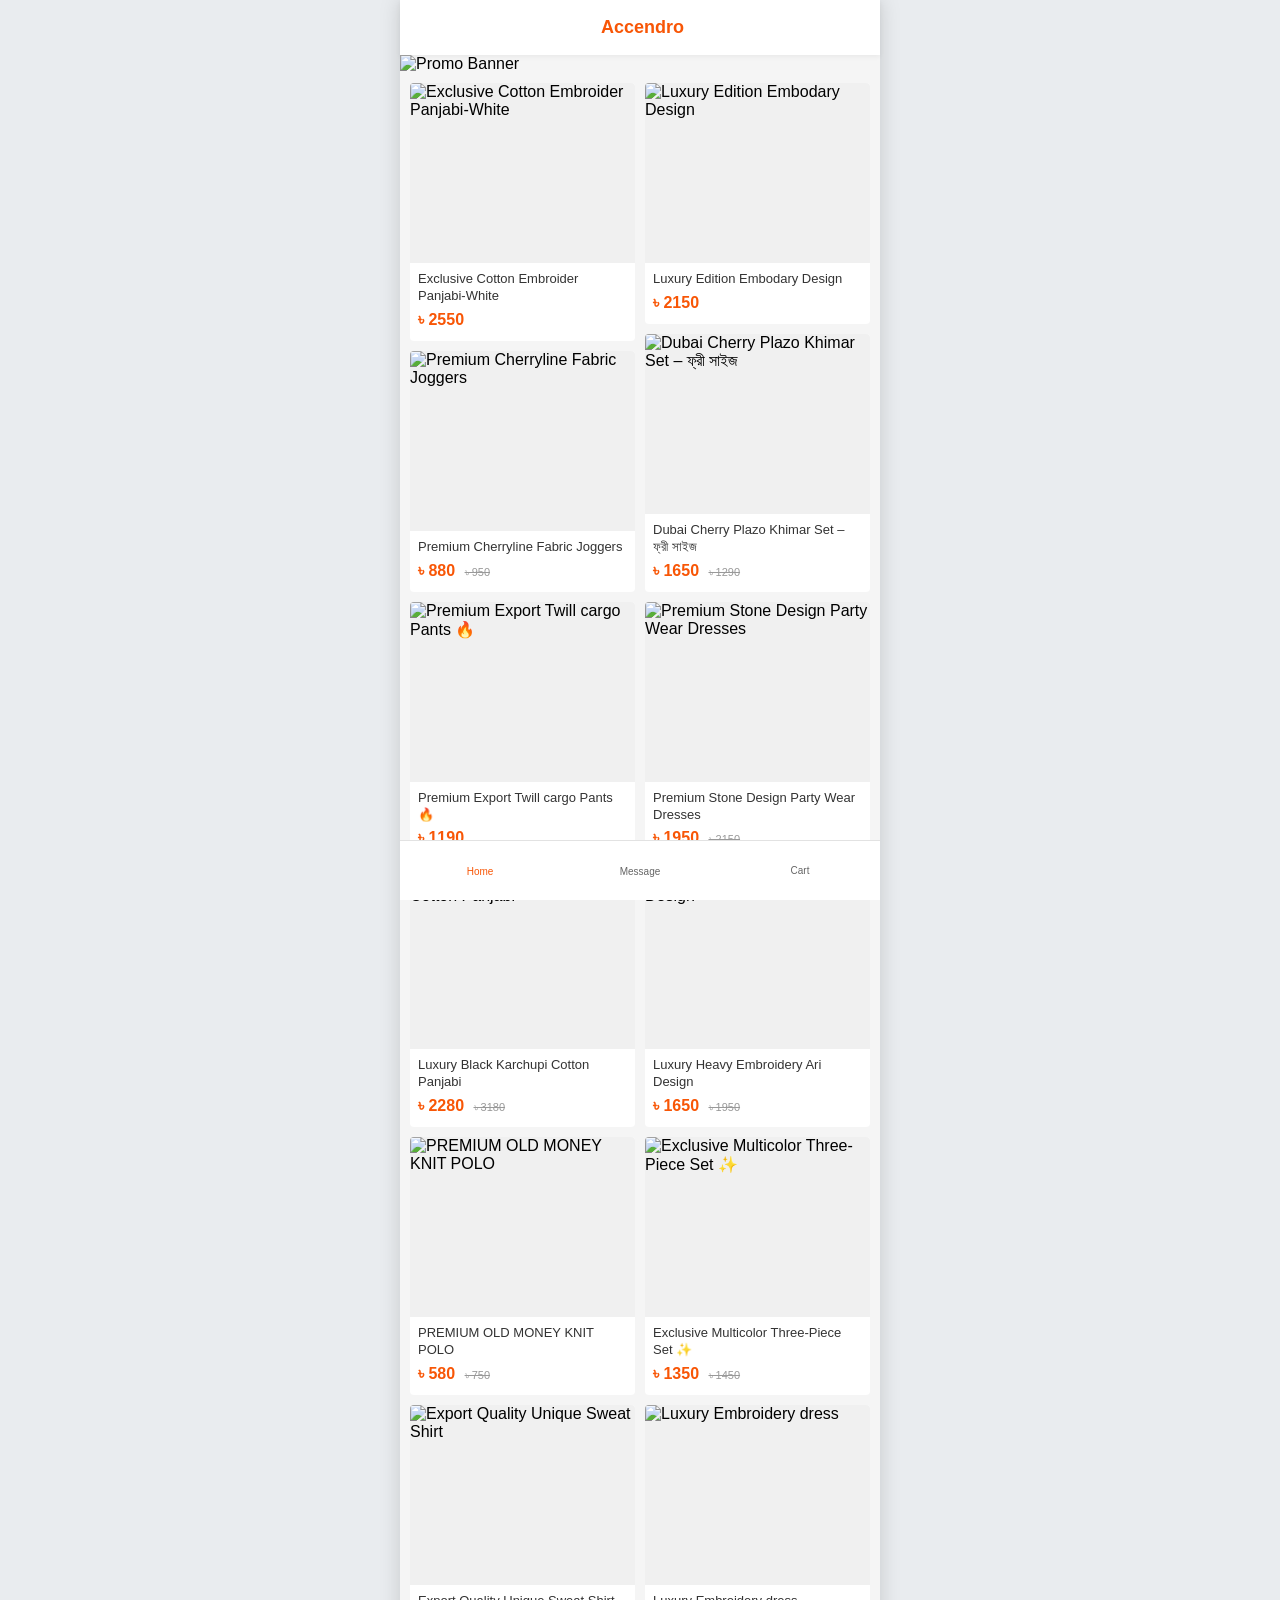
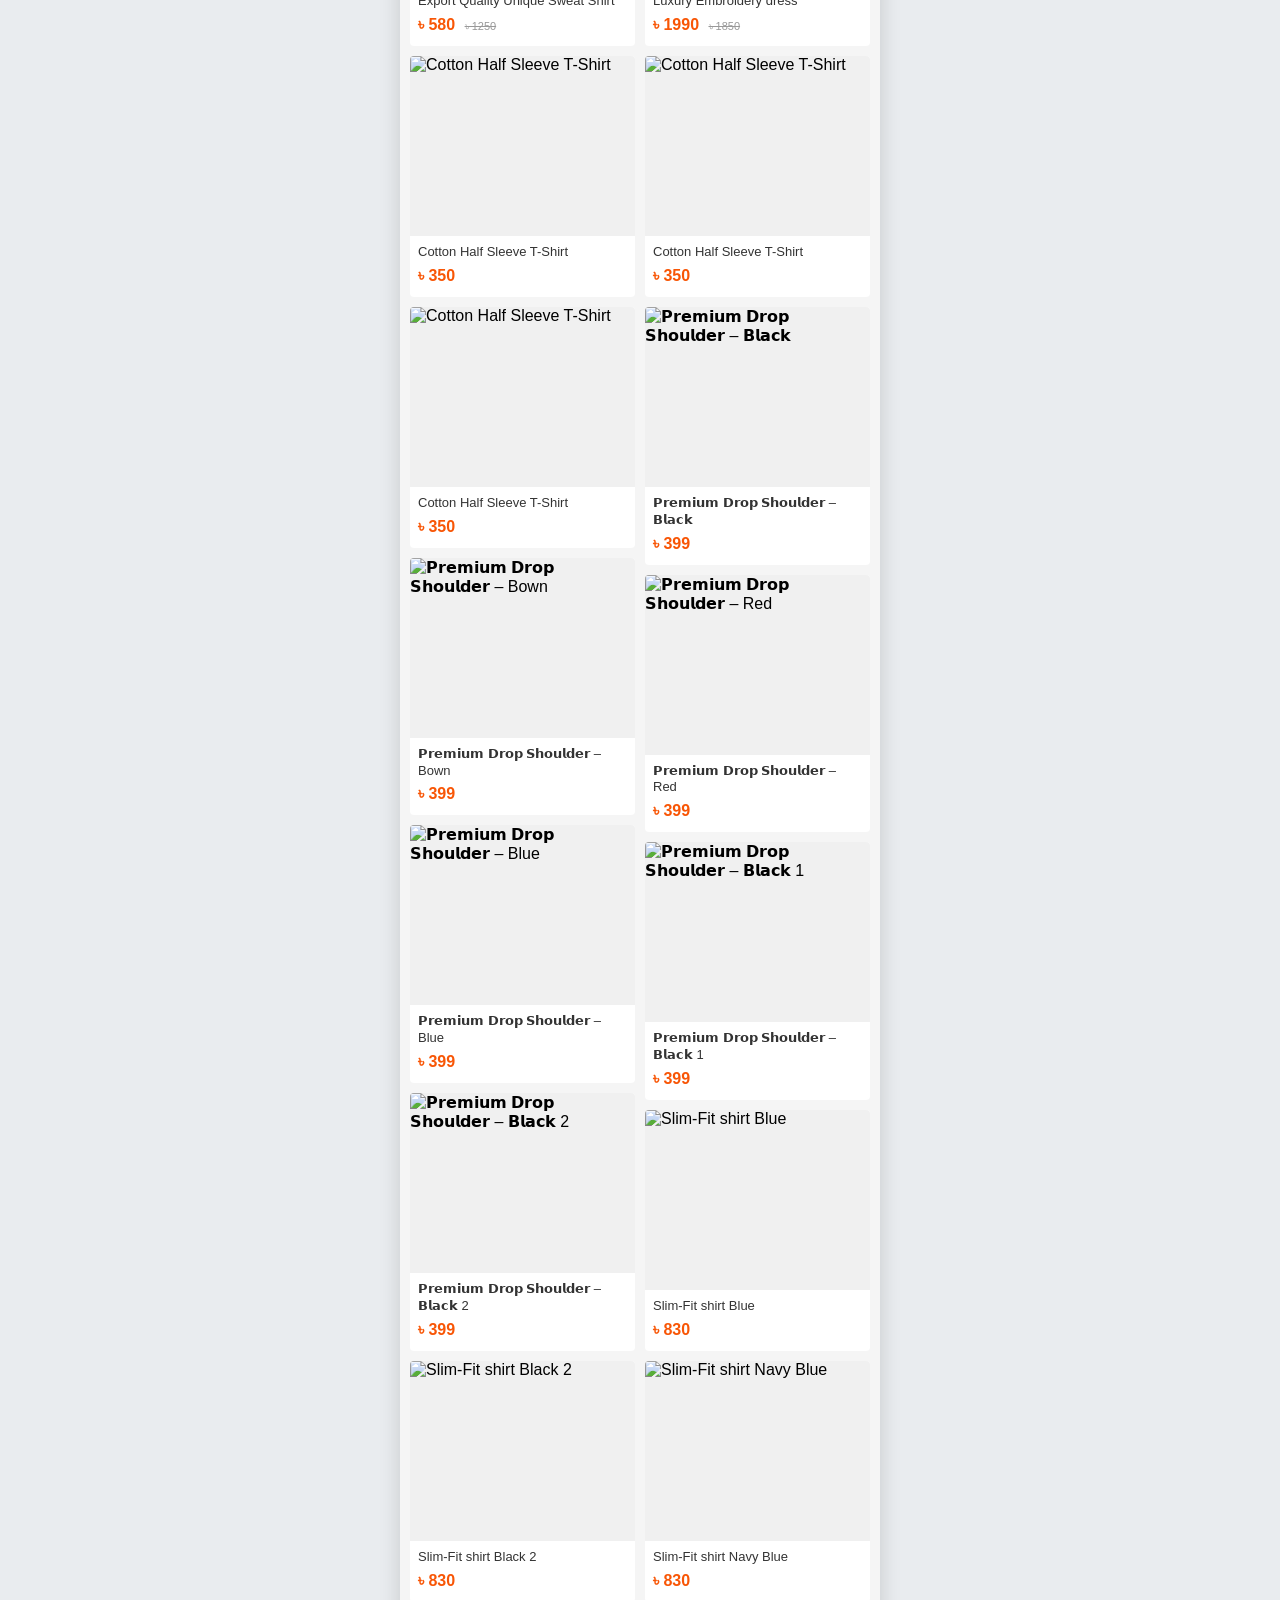
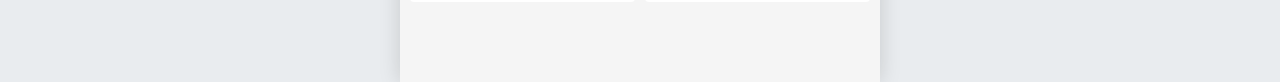
==== index.html @ 6b5dd68f "Very first e-com for clothing" ====
<!DOCTYPE html>
<html lang="en">
<head>
    <meta charset="UTF-8">
    <meta name="viewport" content="width=device-width, initial-scale=1.0">
    <title>Home</title>
    <link rel="stylesheet" href="style.css">
    <link href="https://cdn.jsdelivr.net/npm/remixicon@3.5.0/fonts/remixicon.css" rel="stylesheet">
</head>
<body>

    <!-- Sidebar -->
    <div class="sidebar-overlay" onclick="toggleMenu()"></div>
    <div class="sidebar" id="sidebar">
        <h3>Menu</h3>
        <p style="padding:10px 0; border-bottom:1px solid #eee;">Men's Fashion</p>
        <p style="padding:10px 0; border-bottom:1px solid #eee;">Women's Fashion</p>
    </div>

<!-- Header with Brand Logo & Expandable Search -->
<!-- Header with Center Brand Logo & Expandable Search -->
<header class="top-header" style="display: flex;">
    <i class="ri-menu-line menu-btn" onclick="toggleMenu()" style="position:relative; z-index:10;"></i>
    
    <!-- Brand Logo (Perfectly Centered) -->
    <div class="header-brand" id="home-brand" style="position:absolute; left:50%; transform:translateX(-50%); display:flex; align-items:center; gap:5px; font-weight:bold; font-size:18px; color:var(--primary);">
        <i class="ri-arrow-up-circle-fill"></i> Accendro
    </div>
    
    <!-- Search Icon (Pushed to Right) -->
    <div class="header-icons" id="home-header-icons" style="margin-left:auto; position:relative; z-index:10;">
        <i class="ri-search-line" onclick="toggleHomeSearch()"></i>
    </div>
    
    <!-- Hidden Search Box -->
    <div class="header-search-box" id="home-search-input-box" style="display:none; flex-grow:1; margin-left:10px; background:#f0f0f0; border-radius:20px; padding:5px 15px; align-items:center; position:relative; z-index:10;">
        <input type="text" id="home-search-val" placeholder="Search products..." style="width:100%; border:none; background:transparent; outline:none; font-size:14px;">
        <i class="ri-close-line" onclick="toggleHomeSearch()" style="font-size:20px; margin-left:10px;"></i>
    </div>
</header>

<!-- Dynamic Image Banner (Controlled by JSON) -->
<div class="promo-banner" id="home-promo-banner" style="display:none;">
    <img id="home-promo-banner-img" src="" alt="Promo Banner">
</div>

<!-- The sort bar is now automatically sticky via CSS. Initially imvisible -->
<div class="sort-bar" style="display:none;">
    
    <div class="sort-item active">Best Match</div>
    <div class="sort-item">Popularity</div>
    <div class="sort-item" id="sort-price-btn">Price <i class="ri-expand-up-down-line" id="price-icon"></i></div>
</div>

    <!-- THIS IS THE EMPTY BOX FOR JAVASCRIPT -->
    <div class="product-grid" id="grid">
        <!-- JS will automatically put the JSON products here -->
    </div>

    <!-- Bottom Nav -->
    <nav class="bottom-nav">
        <a href="index.html" class="nav-item active">
            <i class="ri-home-5-fill"></i> Home
        </a>
        <!-- Message Button (Updated) -->
<div class="nav-item" onclick="openMessenger()" style="cursor:pointer;">
    <i class="ri-message-3-line"></i> Message
</div>
        <a href="checkout.html" class="nav-item">
    <div class="cart-icon-wrapper">
        <i class="ri-shopping-cart-2-line"></i>
        <span class="cart-badge">0</span>
    </div>
    Cart
</a>
    </nav>
    
<script src="global.js"></script>
<script>
    let allProducts = [];
let currentProducts =[];
let priceSortDir = 'none';

// --- INFINITE SCROLL VARIABLES ---
let renderedCount = 0;
let ITEMS_PER_LOAD = 12; // Changed to 'let' so we can temporarily increase it
let gridProducts =[]; 

// --- 1. MIX PRODUCTS ---
function interleaveProducts(products) {
    if (!products || products.length === 0) return[];
    
    let typesMap = {};
    products.forEach(p => {
        let t = p.type ? String(p.type).trim() : 'Uncategorized';
        if (!typesMap[t]) typesMap[t] =[];
        typesMap[t].push(p);
    });
    
    let result =[];
    let keys = Object.keys(typesMap);
    let maxLength = keys.length > 0 ? Math.max(...Object.values(typesMap).map(arr => arr.length)) : 0;
    
    for(let i = 0; i < maxLength; i++) {
        keys.forEach(k => {
            if (typesMap[k] && typesMap[k][i]) result.push(typesMap[k][i]);
        });
    }
    return result;
}

function toggleSortBar(show) {
    const sortBar = document.querySelector('.sort-bar');
    if (sortBar) sortBar.style.display = show ? 'flex' : 'none';
}

// --- 2. INITIALIZE PAGE & RESTORE SCROLL POSITION ---
async function initShop() {
    const fetchedProducts = await getProducts();
    
    // Banner Logic
    const banners = fetchedProducts.filter(p => String(p.type).toLowerCase().includes('banner') || String(p.id).toLowerCase().includes('banner'));
    const activeBanners = banners.filter(b => b.in_stock === true);
    const bannerContainer = document.getElementById('home-promo-banner');
    const bannerImg = document.getElementById('home-promo-banner-img');
    
    if (activeBanners.length > 0 && bannerContainer && bannerImg) {
        bannerImg.src = activeBanners[activeBanners.length - 1].images[0];
        bannerContainer.style.display = 'block';
    } else if (bannerContainer) {
        bannerContainer.style.display = 'none';
    }

    // Shop Product Logic
    const inStockProducts = fetchedProducts.filter(p => p.in_stock === true && !String(p.type).toLowerCase().includes('banner') && !String(p.id).toLowerCase().includes('banner'));
    allProducts = interleaveProducts(inStockProducts);
    currentProducts = [...allProducts];
    
    renderSidebarMenu();
    
    // --- NEW: RESTORE STATE FROM SESSION MEMORY ---
    const savedScroll = sessionStorage.getItem('homeScrollPos');
    const savedCount = sessionStorage.getItem('homeRenderCount');
    const savedSearch = sessionStorage.getItem('homeSearchTerm');
    
    // If returning from a product page, temporarily increase load limit to render everything at once
    if (savedCount) ITEMS_PER_LOAD = parseInt(savedCount);
    
    const searchQuery = getUrlParam('search') || savedSearch;
    
    if (searchQuery) {
        const searchInput = document.getElementById('home-search-val');
        if (searchInput) {
            searchInput.value = searchQuery;
            document.getElementById('home-search-input-box').style.display = 'flex';
            document.getElementById('home-brand').style.display = 'none';
            document.getElementById('home-header-icons').style.display = 'none';
        }
        toggleSortBar(true); 
        handleSearch(searchQuery);
    } else {
        toggleSortBar(false); 
        renderGrid(currentProducts);
    }
    
    // Snap back to where they were scrolled
    if (savedScroll) {
        setTimeout(() => {
            window.scrollTo({ top: parseInt(savedScroll), behavior: 'instant' });
        }, 100); // 100ms gives the grid time to render
    }
    
    // Reset limits and clear memory so a manual refresh loads normally
    ITEMS_PER_LOAD = 12; 
    sessionStorage.removeItem('homeScrollPos');
    sessionStorage.removeItem('homeRenderCount');
    sessionStorage.removeItem('homeSearchTerm');
    
    setupEventListeners();
}

// --- 3. SIDEBAR LOGIC ---
function renderSidebarMenu() {
    let typesMap = {};
    allProducts.forEach(p => {
        if (p.type) {
            if (!typesMap[p.type]) typesMap[p.type] = new Set();
            if (p.sub_type) typesMap[p.type].add(p.sub_type);
        }
    });
    
    const sidebar = document.getElementById('sidebar');
    sidebar.style.display = 'flex';
    sidebar.style.flexDirection = 'column';
    
    let html = `
        <div style="font-size:18px; font-weight:bold; color:var(--primary); padding-bottom:15px; border-bottom:1px solid #eee; margin-bottom:10px;">
            Categories
        </div>
        <div style="overflow-y: auto; flex-grow: 1;">
            <div class="menu-category active-cat" id="cat-all" onclick="filterByType('All', null, this)">
                All Products
            </div>`;
    
    for (const[type, subTypes] of Object.entries(typesMap)) {
        html += `
        <div class="menu-category" style="display:flex; justify-content:space-between; align-items:center;">
            <span onclick="filterByType('${type}', null, this.parentElement)" style="flex-grow:1;">${type}</span>
            <i class="ri-arrow-down-s-line" onclick="this.parentElement.classList.toggle('open')" style="padding:10px; margin:-10px;"></i>
        </div>
        <div class="sub-menu">`;
        subTypes.forEach(sub => { html += `<p onclick="filterByType('${type}', '${sub}', this)">${sub}</p>`; });
        html += `</div>`;
    }
    
    html += `</div><div style="margin-top:auto; border-top:1px solid #eee; padding-top:15px;">
             <p style="color:#666; font-size:15px; cursor:pointer; font-weight:500;"><i class="ri-information-line"></i> About Us</p>
             </div>`;
    sidebar.innerHTML = html;
}

function filterByType(type, subType = null, clickedElement = null) {
    document.querySelectorAll('.menu-category, .menu-category span, .sub-menu p').forEach(el => el.classList.remove('active-cat'));
    if (clickedElement) clickedElement.classList.add('active-cat');

    if (type === 'All') {
        currentProducts = [...allProducts];
        toggleSortBar(false);
    } else if (subType) {
        currentProducts = allProducts.filter(p => p.type === type && p.sub_type === subType);
        toggleSortBar(true);
    } else {
        currentProducts = allProducts.filter(p => p.type === type);
        toggleSortBar(true);
    }
    renderGrid(currentProducts);
    toggleMenu();
}

// --- 4. SEARCH & SORT LOGIC ---
function toggleHomeSearch() {
    const brand = document.getElementById('home-brand');
    const icons = document.getElementById('home-header-icons');
    const searchBox = document.getElementById('home-search-input-box');
    const searchInput = document.getElementById('home-search-val');
    
    if (searchBox.style.display === 'flex') {
        searchBox.style.display = 'none';
        brand.style.display = 'flex';
        icons.style.display = 'flex';
        if (searchInput) searchInput.value = '';
        
        document.querySelectorAll('.sort-item').forEach(btn => btn.classList.remove('active'));
        const sortBtns = document.querySelectorAll('.sort-item');
        if (sortBtns.length > 0) sortBtns[0].classList.add('active');
        priceSortDir = 'none';
        handleSearch(''); 
    } else {
        searchBox.style.display = 'flex';
        brand.style.display = 'none';
        icons.style.display = 'none';
        if (searchInput) searchInput.focus();
    }
}

function handleSearch(directQuery = null) {
    const inputEl = document.getElementById('home-search-val');
    let query = directQuery || (inputEl ? inputEl.value : "");
    query = query.toLowerCase().trim();
    
    if(!query) {
        currentProducts = [...allProducts];
        toggleSortBar(false);
        renderGrid(currentProducts);
        return;
    }

    toggleSortBar(true);
    const queryTerms = query.split(' ').filter(t => t); 
    currentProducts = allProducts.filter(p => {
        const searchableString = `${p.name} ${(p.tags).join(' ')} ${(p.keywords).join(' ')} ${p.type} ${p.sub_type}`.toLowerCase();
        return queryTerms.every(term => isCloseMatch(term, searchableString));
    });
    renderGrid(currentProducts);
}

function handleSort(sortType, clickedElement) {
    document.querySelectorAll('.sort-item').forEach(btn => btn.classList.remove('active'));
    clickedElement.classList.add('active');
    const priceIcon = document.getElementById('price-icon');
    priceIcon.className = 'ri-expand-up-down-line';
    
    if (sortType === 'best_match') { 
        priceSortDir = 'none';
        const inputEl = document.getElementById('home-search-val');
        let query = inputEl ? inputEl.value.trim().toLowerCase() : "";
        if (query) {
            const queryTerms = query.split(' ').filter(t => t); 
            currentProducts = allProducts.filter(p => {
                const searchableString = `${p.name} ${(p.tags).join(' ')} ${(p.keywords).join(' ')} ${p.type} ${p.sub_type}`.toLowerCase();
                return queryTerms.every(term => isCloseMatch(term, searchableString));
            });
        } else {
            currentProducts = [...allProducts];
        }
    }
    else if (sortType === 'sales') { currentProducts.sort((a, b) => (b.sold || 0) - (a.sold || 0)); priceSortDir = 'none'; }
    else if (sortType === 'price') {
        if (priceSortDir === 'asc') { currentProducts.sort((a, b) => b.price - a.price); priceSortDir = 'desc'; priceIcon.className = 'ri-arrow-down-line'; } 
        else { currentProducts.sort((a, b) => a.price - b.price); priceSortDir = 'asc'; priceIcon.className = 'ri-arrow-up-line'; }
    }
    renderGrid(currentProducts);
}

// --- 5. GRID DRAWING & INFINITE SCROLLING ---
// --- 5. GRID DRAWING & SMART IMAGE LOADING ---
function renderGrid(productsToDraw, append = false) {
    const grid = document.getElementById('grid');
    
    if (!append) {
        gridProducts = productsToDraw;
        renderedCount = 0;
        if (gridProducts.length === 0) {
            grid.innerHTML = `<p style="text-align:center; width: 100%; padding: 20px;">No products found.</p>`;
            return;
        }
        grid.innerHTML = `<div class="masonry-col" id="col-left"></div><div class="masonry-col" id="col-right"></div>`;
    }
    
    const leftCol = document.getElementById('col-left');
    const rightCol = document.getElementById('col-right');
    if (!leftCol || !rightCol) return;
    
    const nextBatch = gridProducts.slice(renderedCount, renderedCount + ITEMS_PER_LOAD);
    
    nextBatch.forEach((p, index) => {
        const globalIndex = renderedCount + index;
        
        // SMART LAZY LOADING: First 4 images load instantly, the rest wait.
        const lazyAttr = globalIndex < 4 ? 'loading="eager"' : 'loading="lazy"';
        
        // When the image finishes downloading, we remove the CSS pulse animation
        const cardHtml = `
            <a href="product.html?id=${p.id}" class="product-card">
                <img src="${p.images[0]}" alt="${p.name}" ${lazyAttr} onload="this.style.animation='none';">
                <div class="p-details">
                    <div class="p-title">${p.name}</div>
                    <div style="display:flex; justify-content:space-between; align-items:flex-end;">
                        <div>
                            <span class="p-price">৳ ${p.price}</span>
                            ${p.original_price ? `<span class="p-old-price">৳ ${p.original_price}</span>` : ''}
                        </div>
                        ${p.show_sold && p.sold > 0 ? `<div style="font-size:10px; color:#888;">${p.sold} sold</div>` : ''}
                    </div>
                </div>
            </a>`;
        
        if (globalIndex % 2 === 0) leftCol.insertAdjacentHTML('beforeend', cardHtml);
        else rightCol.insertAdjacentHTML('beforeend', cardHtml);
    });
    
    renderedCount += nextBatch.length;
}



// 5A. Infinite Scroll Listener
window.addEventListener('scroll', () => {
    if ((window.innerHeight + window.scrollY) >= document.body.offsetHeight - 500) {
        if (renderedCount < gridProducts.length) renderGrid(gridProducts, true); 
    }
});

// --- 6. SAVE STATE BEFORE LEAVING PAGE ---
// This is the magic that remembers your scroll position when you click a product!
window.addEventListener('beforeunload', () => {
    sessionStorage.setItem('homeScrollPos', window.scrollY);
    sessionStorage.setItem('homeRenderCount', renderedCount);
    const searchInput = document.getElementById('home-search-val');
    if (searchInput && searchInput.value) {
        sessionStorage.setItem('homeSearchTerm', searchInput.value);
    }
});

// --- 6. EVENT LISTENERS (FINAL FIXED HOME BUTTON) ---
function setupEventListeners() {
    const homeSearch = document.getElementById('home-search-val');
    if(homeSearch) homeSearch.addEventListener('keyup', (e) => { if (e.key === 'Enter') handleSearch(); });
    
    const btns = document.querySelectorAll('.sort-item');
    if(btns.length >= 3) {
        btns[0].addEventListener('click', function() { handleSort('best_match', this); });
        btns[1].addEventListener('click', function() { handleSort('sales', this); });
        btns[2].addEventListener('click', function() { handleSort('price', this); });
    }

    // FIX: Make the Home button scroll to top instead of reloading and triggering the save-state
    const homeNavBtn = document.querySelector('.bottom-nav a[href="index.html"]');
    if (homeNavBtn) {
        homeNavBtn.addEventListener('click', (e) => {
            e.preventDefault(); // Stop the page from reloading
            window.scrollTo({ top: 0, behavior: 'smooth' }); // Smoothly glide to the top
            
            // Optional: If they were searching, clear the search and reset the grid
            if (homeSearch && homeSearch.value) {
                toggleHomeSearch(); // Closes search box and resets grid
            }
        });
    }
}

initShop();
</script>
<script>
    // Sidebar toggle logic needed on Home page
    function toggleMenu() {
        document.getElementById('sidebar').classList.toggle('active');
        document.querySelector('.sidebar-overlay').classList.toggle('active');
    }
</script>
<!-- TEST METHOD 2: LAZY LOADED FACEBOOK CHAT PLUGIN -->
<div id="fb-root"></div>
<div id="fb-customer-chat" class="fb-customerchat"></div>

</body>
</html>
---- style.css ----
/* --- RESET & VARIABLES --- */
:root {
    --primary: #f85606; /* Daraz Orange */
    --accent: #ff3300;
    --dark: #333;
    --gray: #f5f5f5;
    --border: #e2e2e2;
    --white: #fff;
}
* { box-sizing: border-box; margin: 0; padding: 0; font-family: 'Roboto', sans-serif; -webkit-tap-highlight-color: transparent; }
body { background: var(--gray); padding-bottom: 70px; }
a { text-decoration: none; color: inherit; }
img { max-width: 100%; display: block; }
button { cursor: pointer; }

/* --- UNIVERSAL HEADER (Used on Home & Product) --- */
.top-header {
    background: var(--white);
    padding: 10px 15px;
    position: sticky;
    top: 0;
    z-index: 100;
    display: flex;
    align-items: center;
    gap: 15px;
    box-shadow: 0 2px 5px rgba(0,0,0,0.05);
    height: 55px;
}
.header-title { flex-grow: 1; font-size: 16px; font-weight: 500; color: var(--dark); }
.header-icons { display: flex; gap: 15px; font-size: 22px; color: var(--dark); }
.menu-btn { font-size: 22px; color: var(--dark); }

/* --- SIDEBAR --- */
.sidebar {
    position: fixed; left: -280px; top: 0; width: 250px; height: 100%;
    background: white; z-index: 1000; transition: 0.3s; box-shadow: 2px 0 5px rgba(0,0,0,0.2); padding: 20px;
}
.sidebar.active { left: 0; }
.sidebar-overlay {
    position: fixed; top: 0; left: 0; width: 100%; height: 100%;
    background: rgba(0,0,0,0.5); z-index: 999; display: none;
}
.sidebar-overlay.active { display: block; }

/* --- HOME PAGE ELEMENTS --- */
.search-container { flex-grow: 1; display: flex; border: 1px solid var(--primary); border-radius: 4px; overflow: hidden; height: 35px; }
.search-input { width: 100%; border: none; padding: 0 10px; outline: none; font-size: 14px; }
.search-btn { background: var(--primary); color: var(--white); border: none; padding: 0 15px; font-size: 16px; display: flex; align-items: center; }

.sort-bar { background: var(--white); display: flex;  justify-content: space-around; padding: 10px 0; border-bottom: 1px solid var(--border); font-size: 14px; color: var(--dark); }
.sort-item.active { color: var(--primary); font-weight: bold; }

/* Promo Banner */
.promo-banner img { width: 100%; height: auto; display: block; object-fit: cover; max-height: 150px; }

/* --- PRODUCT GRID (Fixed) --- */
/* --- 1. TWO-COLUMN MASONRY WRAPPER --- */
.product-grid {
    display: flex;
    gap: 10px;
    padding: 10px;
    align-items: flex-start; /* Prevents columns from stretching to match each other */
}

/* The invisible columns we will create with JS */
.masonry-col {
    display: flex;
    flex-direction: column;
    gap: 10px;
    flex: 1; /* Makes both columns exactly 50% width */
    width: 50%;
}

/* --- 2. THE CARD --- */
.product-card { 
    background: var(--white); 
    border-radius: 4px; 
    overflow: hidden; 
    padding-bottom: 8px; 
    display: flex; 
    flex-direction: column; 
    height: max-content;
    width: 100%;
}

.product-card img { 
    width: 100%; 
    height: 180px; 
    object-fit: cover; 
    background-color: #f0f0f0; /* Soft grey placeholder */
    /* Optional: Adds a slight pulsing animation to the placeholder */
    animation: pulseBg 1.5s infinite; 
}

@keyframes pulseBg {
    0% { background-color: #f0f0f0; }
    50% { background-color: #e0e0e0; }
    100% { background-color: #f0f0f0; }
}

/* Update 2: Remove 'justify-content: space-between' to close the gap */
/* 2. Remove 'space-between' and use a natural gap instead */
.p-details { 
    padding: 8px 8px 4px 8px; 
    display: flex; 
    flex-direction: column; 
    gap: 6px; /* Adds a perfect, consistent space between title and price */
}

/* 3. Remove fixed height so 1-line titles don't leave empty space */
.p-title { 
    font-size: 13px; 
    line-height: 1.3;
    display: -webkit-box; 
    -webkit-line-clamp: 2; 
    -webkit-box-orient: vertical; 
    overflow: hidden; 
    color: #333; 
    /* Make sure there is NO 'height' property here! */
}
.p-price { color: var(--primary); font-size: 16px; font-weight: bold; }

/* --- PRODUCT DETAILS PAGE --- */
/* Note: We now use .top-header for the product page too */
.detail-image { width: 100%; height: 380px; object-fit: cover; background: #fff; }
.gallery-strip { display: flex; gap: 10px; overflow-x: auto; padding: 10px; background: white; border-bottom: 1px solid #eee; }
.thumbnail { width: 60px; height: 60px; border-radius: 4px; border: 1px solid #ddd; object-fit: cover; flex-shrink: 0; }
.thumbnail.active { border: 2px solid var(--primary); }

.detail-info { background: white; padding: 15px; margin-bottom: 10px; }
.detail-price { color: var(--primary); font-size: 24px; font-weight: bold; }
.detail-title { font-size: 16px; margin-top: 5px; line-height: 1.4; color: #222; }
.section-title { font-size: 14px; font-weight: bold; color: #555; padding: 5px; padding-left: 15px; margin-top: 5px; margin-right: 15; }
.info-text { font-size: 13px; color: #666; line-height: 1.5; background: white; }

/* --- MODAL & SELECTION --- */
.selection-modal {
    position: fixed; bottom: -100%; left: 0; width: 100%; background: white; z-index: 1001;
    border-radius: 15px 15px 0 0; padding: 15px; transition: 0.3s ease-out; box-shadow: 0 -5px 20px rgba(0,0,0,0.2);
}
.selection-modal.active { bottom: 0; }

.variant-section { margin-bottom: 15px; }
.variant-title { font-size: 13px; font-weight: bold; margin-bottom: 8px; color: #555; }
.size-option { display: inline-block; border: 1px solid #ddd; padding: 5px 15px; border-radius: 4px; margin-right: 5px; font-size: 13px; }
.size-option.selected { border-color: var(--primary); color: var(--primary); background: #fff0e8; }
.color-option { display: inline-block; width: 30px; height: 30px; border-radius: 50%; margin-right: 10px; border: 2px solid transparent; position: relative; }
.color-option.selected { border: 2px solid var(--primary); transform: scale(1.1); }

.qty-control { display: flex; align-items: center; }
.qty-btn { width: 30px; height: 30px; background: #eee; border: none; font-size: 18px; border-radius: 4px; }
.qty-val { margin: 0 15px; font-size: 14px; font-weight: bold; }

/* --- CHECKOUT --- */
.checkout-header { justify-content: flex-start; } /* Override default space-between */
.checkout-container { padding: 15px; background: white; min-height: 100vh; }
.checkout-item { display: flex; gap: 10px; border-bottom: 1px solid #eee; padding-bottom: 15px; margin-bottom: 15px; }
.checkout-img { width: 70px; height: 70px; border-radius: 5px; object-fit: cover; }
.checkout-details { flex-grow: 1; display: flex; flex-direction: column; justify-content: space-between; }
.form-group { margin-bottom: 15px; }
.form-label { display: block; font-size: 14px; margin-bottom: 5px; color: #4F4E5C; font-weight: bold; }
.form-input, .form-select, .form-textarea { width: 100%; padding: 10px; border: 1px solid #ddd; border-radius: 4px; font-size: 14px; background: white; }
.place-order-btn { background: var(--primary); color: white; width: 100%; padding: 15px; border: none; border-radius: 5px; font-size: 16px; font-weight: bold; margin-top: 10px; }

/* --- BOTTOM NAV --- */
.bottom-nav { position: fixed; bottom: 0; width: 100%; background: white; border-top: 1px solid var(--border); display: flex; height: 60px; z-index: 900; }
.nav-item { flex: 1; display: flex; flex-direction: column; justify-content: center; align-items: center; font-size: 10px; color: #666; }
.nav-item.active { color: var(--primary); }
.nav-item i { font-size: 20px; margin-bottom: 2px; }

/* Product Page Bottom Bar */
.product-bottom-nav { justify-content: flex-start; }
.icon-btn { width: 15%; display: flex; flex-direction: column; justify-content: center; align-items: center; border-right: 1px solid #eee; font-size: 10px; color: #666; }
.btn-buy, .btn-cart { width: 35%; border: none; font-weight: bold; color: white; font-size: 14px; }
.btn-buy { background: linear-gradient(to right, #ff9000, #ff5000); }
.btn-cart { background: linear-gradient(to right, #ffb03a, #ff9000); }

/* --- NEW FEATURES CSS --- */
/* Cart Badge */
.cart-icon-wrapper { position: relative; display: inline-block; }
.cart-badge {
    position: absolute; top: -5px; right: -10px;
    background: var(--accent); color: white;
    font-size: 10px; font-weight: bold;
    padding: 2px 5px; border-radius: 10px; display: none;
}

/* Toast Notification */
/* --- UPDATED TOAST NOTIFICATION (Centered Daraz Style) --- */
.toast-notification {
    position: fixed; 
    top: 50%; 
    left: 50%; 
    transform: translate(-50%, -50%) scale(0.9);
    background: rgba(50, 50, 50, 0.95); 
    color: white; 
    padding: 25px 20px;
    border-radius: 8px; 
    font-size: 15px; 
    z-index: 10005; /* Ensures it pops up above the modal */
    display: flex; 
    flex-direction: column; 
    align-items: center; 
    gap: 15px;
    text-align: center; 
    min-width: 220px;
    opacity: 0; 
    visibility: hidden; 
    transition: 0.2s ease-out;
}
.toast-notification.show { 
    transform: translate(-50%, -50%) scale(1); 
    opacity: 1; 
    visibility: visible; 
}



/* Home Page Old Price */
.p-old-price { font-size: 11px; color: #999; text-decoration: line-through; margin-left: 5px; font-weight: normal; }




/* Daraz Style Color Button (Text + Image) */
.color-option {
    display: inline-flex; 
    align-items: center; 
    gap: 8px; /* Space between image and text */
    border: 1px solid #ddd; 
    padding: 4px 12px 4px 4px;
    border-radius: 4px; 
    background: white; 
    font-size: 13px;
    cursor: pointer;
    
    /* THE FIX: This overrides the old 30px circle limit */
    width: auto !important; 
    height: auto !important; 
    white-space: nowrap; /* Stops text from wrapping to a new line */
}

.color-option img { 
    width: 28px !important; 
    height: 28px !important; 
    min-width: 28px; /* Prevents flexbox from squishing the image */
    border-radius: 4px; 
    object-fit: cover; 
}
.color-option.selected { border-color: var(--primary); color: var(--primary); background: #fff0e8; }

/* Fullscreen Image Modal */
.fullscreen-img-modal {
    position: fixed; top: 0; left: 0; width: 100%; height: 100%;
    background: black; z-index: 9999; display: none;
    justify-content: center; align-items: center;
}
.fullscreen-img-modal.active { display: flex; }
.fullscreen-img-modal img { max-width: 100%; max-height: 100%; object-fit: contain; } /* Prevents cropping */
.close-fullscreen { position: absolute; top: 20px; right: 20px; color: white; font-size: 30px; cursor: pointer; }

/* Empty Cart State */
.empty-cart-msg { text-align: center; padding: 50px 20px; color: #666; }
.empty-cart-msg i { font-size: 50px; color: #ccc; margin-bottom: 15px; }


/* --- NEW UPDATES --- */

/* Product Page Image Blur & Crop Protection */

/* --- PRODUCT IMAGE: PERFECT SQUARE & BLUR EFFECT --- */
.product-image-container {
    position: relative;
    width: 100%;
    /*aspect-ratio: 1 / 1 !important; /* Forces a perfect square */
    height: 300px;
    overflow: hidden;
    background: #111; /* Dark base so blur looks rich */
    display: flex;
    justify-content: center;
    align-items: center;
}

.bg-blur {
    position: absolute;
    top: 0;
    left: 0;
    width: 100%;
    height: 100%;
    object-fit: cover; /* Fills the background entirely */
    filter: blur(15px); /* The blur amount */
    opacity: 0.65; /* Dims the background so the main image pops */
    transform: scale(1.15); /* Pushes the sharp, unblurred edges outside the screen */
    z-index: 1;
}

.detail-image {
    position: relative;
    width: 100%;
    height: 100%;
    object-fit: contain !important; /* Prevents cropping, maintains actual ratio */
    z-index: 2; /* Keeps main image clearly above the blur */
}

/* Checkout Text Wrapping & Delete Button */
.checkout-details { flex-grow: 1; display: flex; flex-direction: column; justify-content: space-between; min-width: 0; /* min-width 0 forces flex to allow truncation */ }
.checkout-title { font-size: 13px; font-weight: 500; white-space: nowrap; overflow: hidden; text-overflow: ellipsis; padding-right: 20px; color: #222; }
.checkout-price { font-weight: bold; color: var(--primary); font-size: 15px; white-space: nowrap; }
.delete-btn-wrap { position: absolute; top: 0; right: 0; padding: 5px; cursor: pointer; color: #ff4757; font-size: 18px; }

/* Custom Confirm Modal */
.custom-confirm-modal {
    position: fixed; top: 0; left: 0; width: 100%; height: 100%; background: rgba(0,0,0,0.5);
    z-index: 10000; display: none; justify-content: center; align-items: center; padding: 20px;
}
.custom-confirm-modal.active { display: flex; }
.confirm-box { background: white; padding: 20px; border-radius: 8px; width: 100%; max-width: 300px; text-align: center; }
.confirm-box p { margin-bottom: 20px; color: #333; font-size: 15px; font-weight: 500; }
.btn-cancel { background: #eee; border: none; padding: 10px 15px; border-radius: 4px; font-weight: bold; color: #555; width: 45%; }
.btn-danger { background: #ff4757; border: none; padding: 10px 15px; border-radius: 4px; font-weight: bold; color: white; width: 45%; }

/* Fix overlapping Colors */
.variant-section { display: flex; flex-wrap: wrap; align-items: center; gap: 8px; margin-bottom: 15px; }
.variant-title { width: 100%; } /* Forces title to own line */

/* Product Page Description Fix */
.info-text { font-size: 14px; color: #444; padding: 10px 15px 15px 15px; line-height: 1.6; background: white; }

/* Header Search Input */
.header-search-box { flex-grow: 1; display: none; align-items: center; background: #f0f0f0; border-radius: 20px; padding: 5px 15px; margin: 0 10px; }
.header-search-box.active { display: flex; }
.header-search-box input { border: none; background: transparent; width: 100%; outline: none; font-size: 14px; }


/* --- OUT OF STOCK STYLES --- */
.btn-disabled {
    background: #ccc !important;
    color: #888 !important;
    cursor: not-allowed;
    pointer-events: none; /* Prevents any clicks */
}

.out-of-stock-badge {
    position: absolute;
    top: 50%;
    left: 50%;
    transform: translate(-50%, -50%);
    background: rgba(0, 0, 0, 0.7);
    color: white;
    padding: 10px 25px;
    font-size: 18px;
    font-weight: bold;
    border-radius: 4px;
    z-index: 10;
    text-transform: uppercase;
    letter-spacing: 2px;
    backdrop-filter: blur(2px);
}

/* --- NEW FEATURE STYLES --- */
/* Sticky Sort Bar */
.sort-bar { display: flex; top: 55px; z-index: 98; background: var(--white); }


/* Collapsible Sidebar (UPDATED) */
.menu-category { padding: 12px 10px; border-bottom: 1px solid #eee; display: flex; justify-content: space-between; font-weight: bold; cursor: pointer; color: var(--dark); transition: background 0.2s; }
.sub-menu { display: none; padding-left: 15px; background: #fafafa; border-bottom: 1px solid #eee; }
.sub-menu p { padding: 10px 15px; color: #555; cursor: pointer; font-size: 14px; transition: color 0.2s; }

/* Highlights for active categories */
.menu-category.active-cat, .sub-menu p.active-cat { color: var(--primary); font-weight: bold; background: #fff0e8; border-radius: 4px; }
.sub-menu p.active-cat { border-left: 3px solid var(--primary); border-radius: 0 4px 4px 0; }

.menu-category.open + .sub-menu { display: block; }
.menu-category.open i { transform: rotate(180deg); transition: 0.3s; }

/* Product Tags */
.product-tags { display: flex; flex-wrap: wrap; gap: 5px; margin-top: 5px; }
.tag-pill { background: #f0f0f0; color: #555; font-size: 11px; padding: 3px 8px; border-radius: 12px; cursor: pointer; }

/* Word Break Fix */
.info-text { overflow-wrap: break-word; word-break: break-word; }

/* Read-Only Summary (Thank You Page) */
.summary-item { display: flex; gap: 10px; border-bottom: 1px dashed #ddd; padding: 10px 0; align-items: center; text-align: left; }
.summary-item img { width: 50px; height: 50px; border-radius: 4px; object-fit: cover; }

/* --- DESKTOP VIEW (MOBILE APP SIMULATION) --- */
/* --- DESKTOP VIEW (MOBILE APP SIMULATION) --- */
@media (min-width: 768px) {
    html {
        background: #e9ecef; /* Gray background outside the app */
    }
    body {
        max-width: 480px;
        margin: 0 auto;
        box-shadow: 0 0 20px rgba(0,0,0,0.15);
        position: relative;
        min-height: 100vh;
    }
    
    /* FIX: Removed .top-header from here! Only fixed elements need this trick */
    .bottom-nav, .selection-modal, .toast-notification, .sidebar-overlay, .custom-confirm-modal, .fullscreen-img-modal {
        max-width: 480px;
        width: 100%;
        left: 50% !important;
        transform: translateX(-50%) !important;
    }

    /* The sticky header automatically fits its parent container without the transform trick */
    .top-header {
        width: 100%;
        max-width: 480px;
        margin: 0 auto;
    }
    
    /* Sidebar smooth overlay logic */
    .sidebar {
        left: 50% !important;
        margin-left: -240px; /* Aligns strictly to the left edge of the 480px container */
        transform: translateX(-100%) !important; /* Pushes it outside */
        opacity: 0; /* Hides it from the gray background */
        visibility: hidden;
    }
    .sidebar.active {
        transform: translateX(0) !important; /* Slides it perfectly into the container */
        opacity: 1;
        visibility: visible;
    }
}
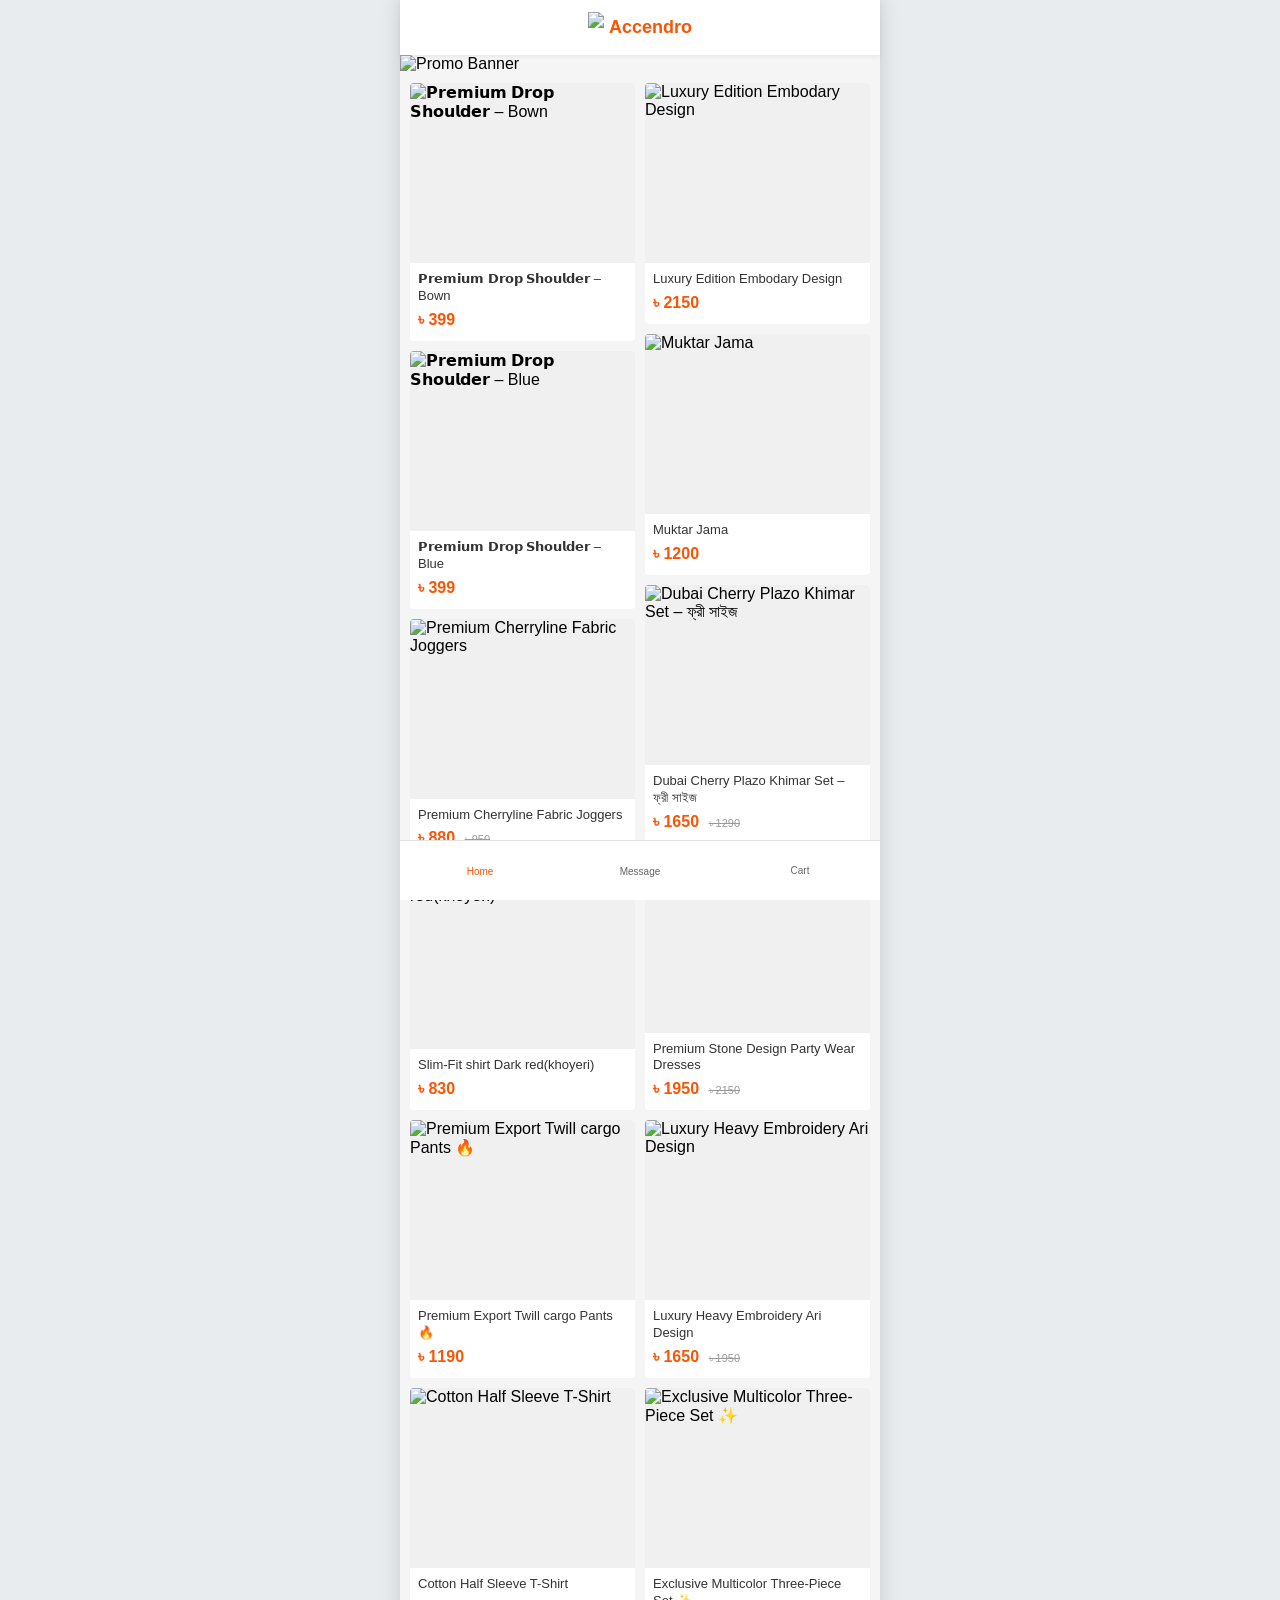
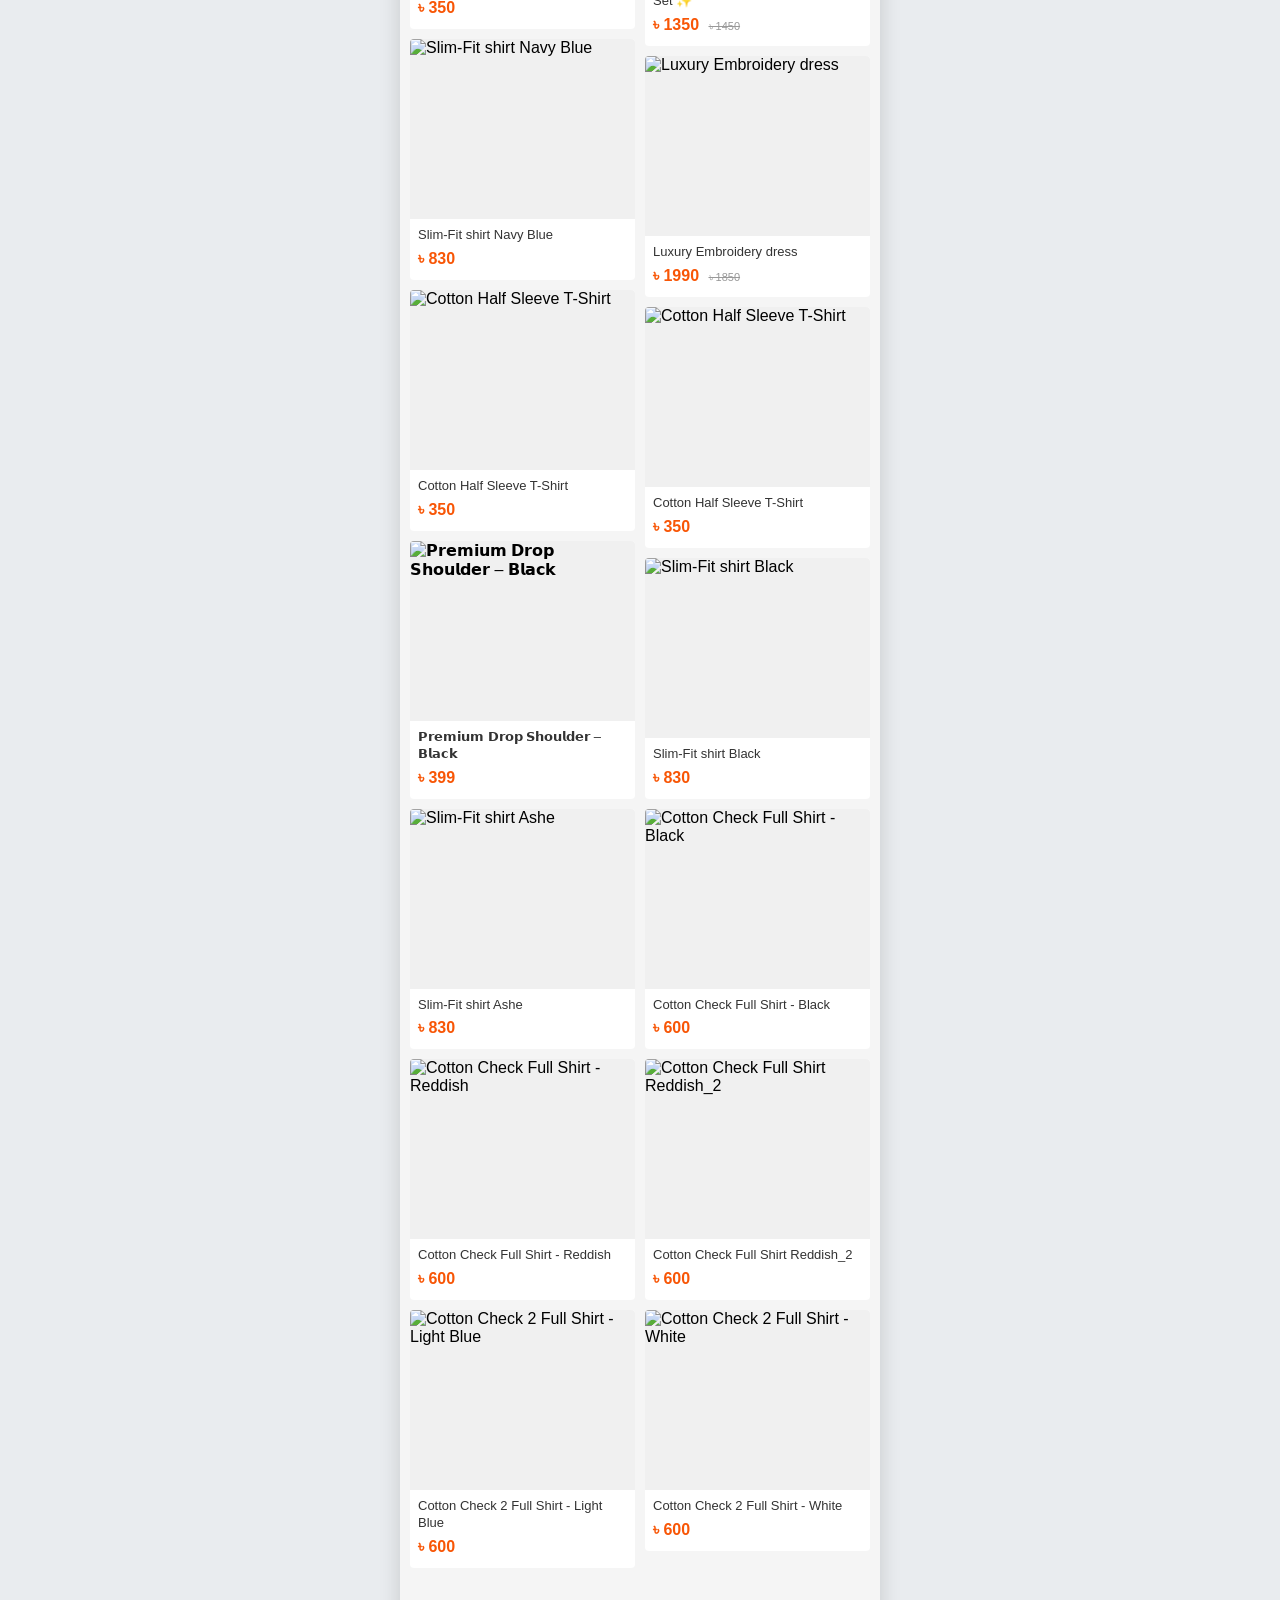
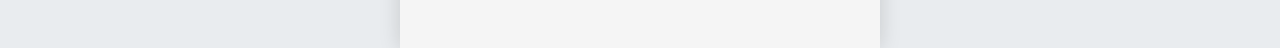
==== commit 24503c60: "Add files via upload" ====
--- a/index.html
+++ b/index.html
@@ -23,9 +23,11 @@
     <i class="ri-menu-line menu-btn" onclick="toggleMenu()" style="position:relative; z-index:10;"></i>
     
     <!-- Brand Logo (Perfectly Centered) -->
-    <div class="header-brand" id="home-brand" style="position:absolute; left:50%; transform:translateX(-50%); display:flex; align-items:center; gap:5px; font-weight:bold; font-size:18px; color:var(--primary);">
-        <i class="ri-arrow-up-circle-fill"></i> Accendro
-    </div>
+    <!-- Brand Logo (Perfectly Centered) -->
+<!-- Brand Logo (Perfectly Centered) -->
+<div class="header-brand" id="home-brand" style="position:absolute; left:50%; transform:translateX(-50%); display:flex; align-items:center; gap:5px; font-weight:bold; font-size:18px; color:var(--primary);">
+    <img src="/Images/Accendro Logo.png" style="height: 32px; width: auto; object-fit: contain;"> Accendro
+</div>
     
     <!-- Search Icon (Pushed to Right) -->
     <div class="header-icons" id="home-header-icons" style="margin-left:auto; position:relative; z-index:10;">
@@ -220,9 +222,21 @@
 }
 
 function filterByType(type, subType = null, clickedElement = null) {
+    // 1. Remove highlight from all elements
     document.querySelectorAll('.menu-category, .menu-category span, .sub-menu p').forEach(el => el.classList.remove('active-cat'));
-    if (clickedElement) clickedElement.classList.add('active-cat');
-
+    
+    if (clickedElement) {
+        // 2. Highlight the clicked element
+        clickedElement.classList.add('active-cat');
+        
+        // --- NEW: AUTO-OPEN ACCORDION ---
+        // If they clicked a main category (not "All" and not a sub-type), force the accordion open!
+        if (type !== 'All' && !subType && clickedElement.classList.contains('menu-category')) {
+            clickedElement.classList.add('open');
+        }
+    }
+    
+    // 3. Filter the products
     if (type === 'All') {
         currentProducts = [...allProducts];
         toggleSortBar(false);
@@ -233,6 +247,8 @@
         currentProducts = allProducts.filter(p => p.type === type);
         toggleSortBar(true);
     }
+    
+    // 4. Redraw the grid and close the sidebar
     renderGrid(currentProducts);
     toggleMenu();
 }
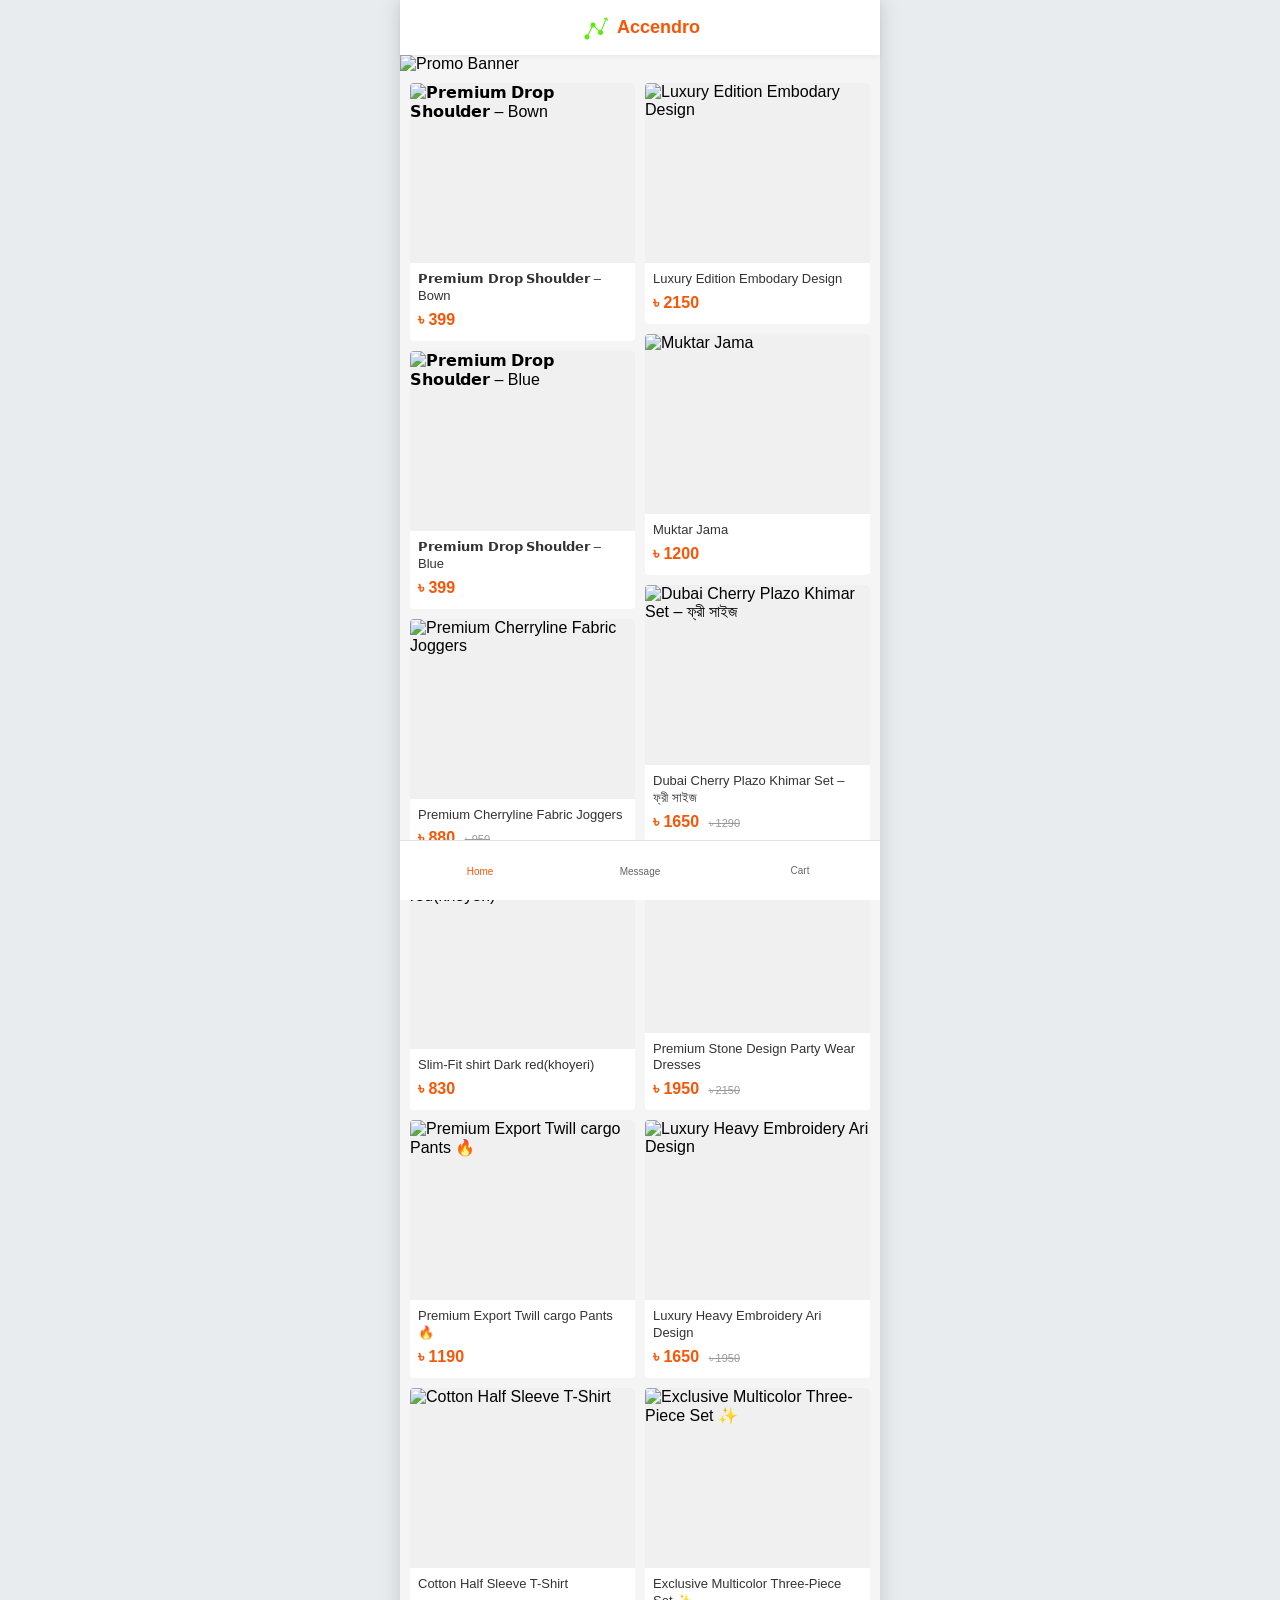
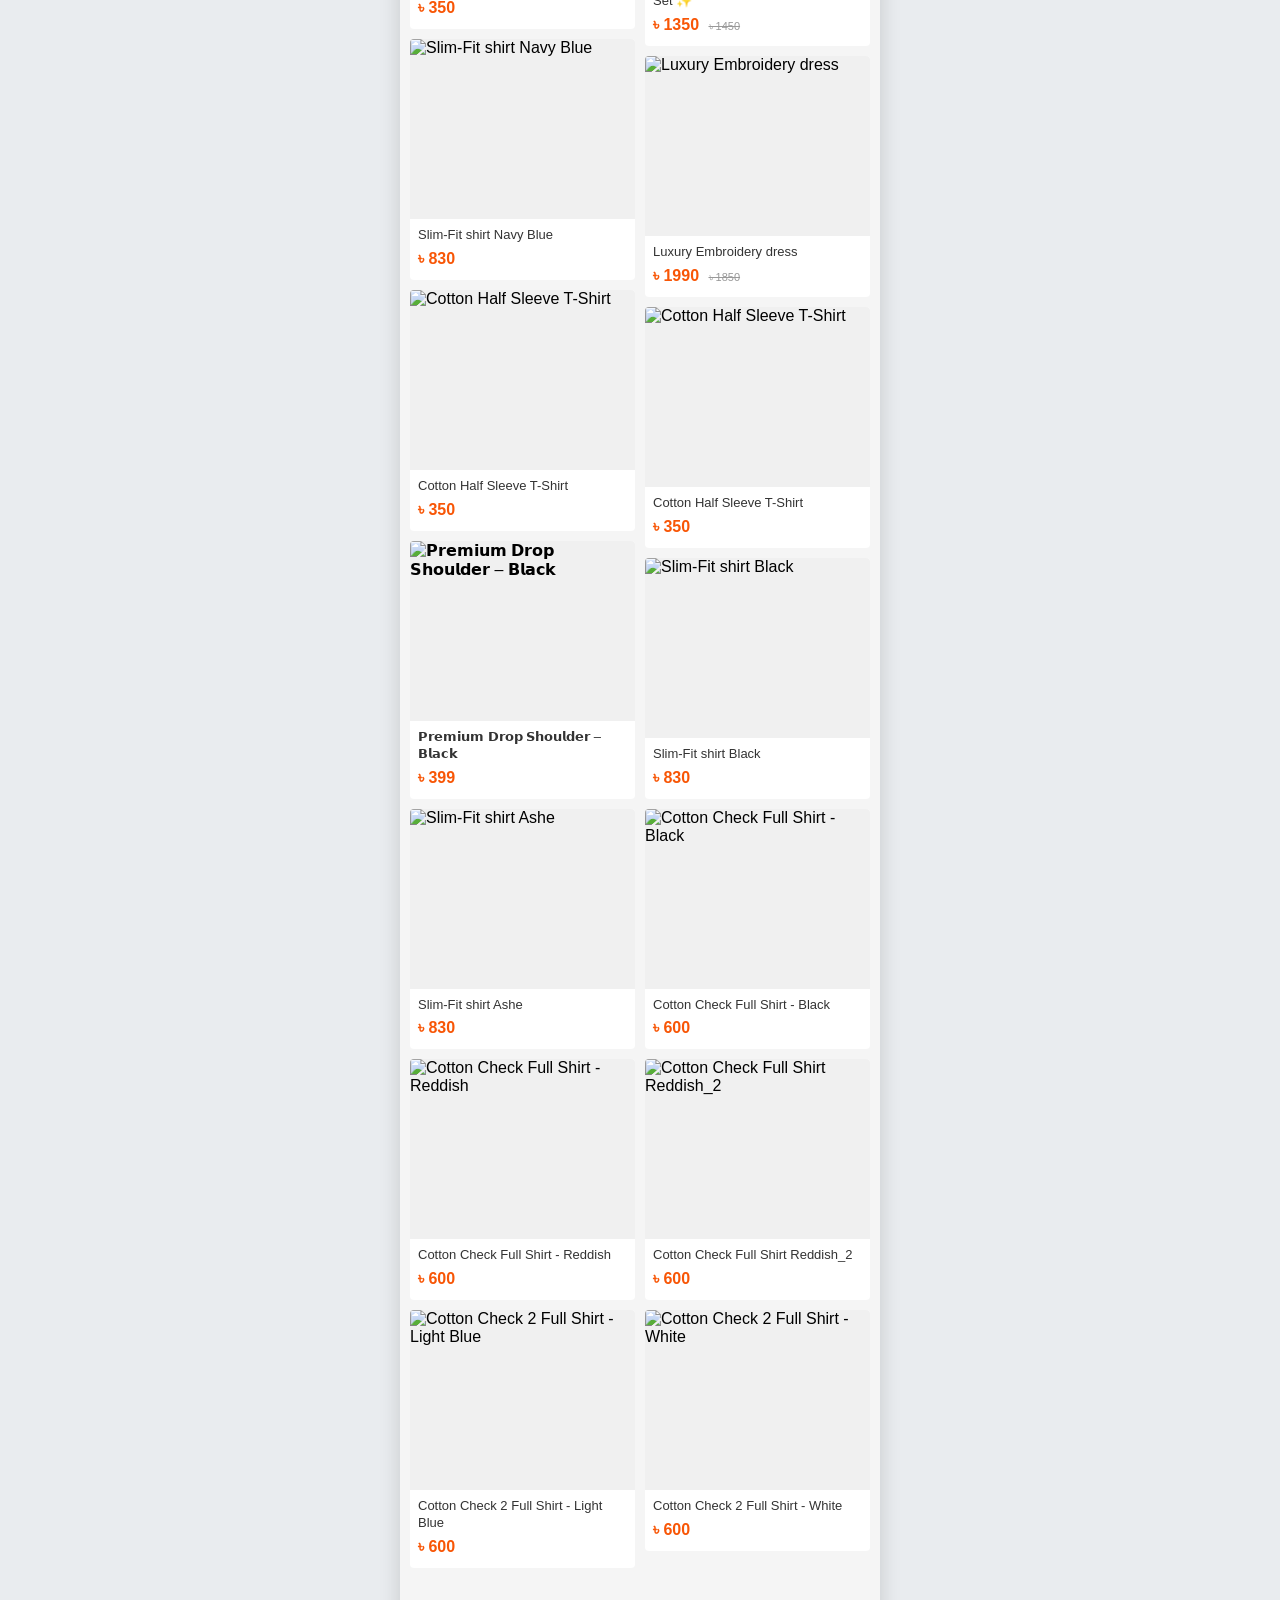
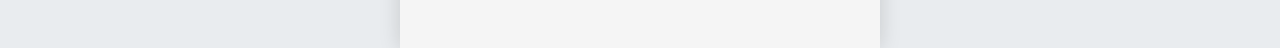
==== commit 5e3c856a: "Add files via upload" ====
--- a/index.html
+++ b/index.html
@@ -26,7 +26,7 @@
     <!-- Brand Logo (Perfectly Centered) -->
 <!-- Brand Logo (Perfectly Centered) -->
 <div class="header-brand" id="home-brand" style="position:absolute; left:50%; transform:translateX(-50%); display:flex; align-items:center; gap:5px; font-weight:bold; font-size:18px; color:var(--primary);">
-    <img src="/Images/Accendro Logo.png" style="height: 32px; width: auto; object-fit: contain;"> Accendro
+    <img src="Images/Accendro Logo.png" style="height: 32px; width: auto; object-fit: contain;"> Accendro
 </div>
     
     <!-- Search Icon (Pushed to Right) -->
